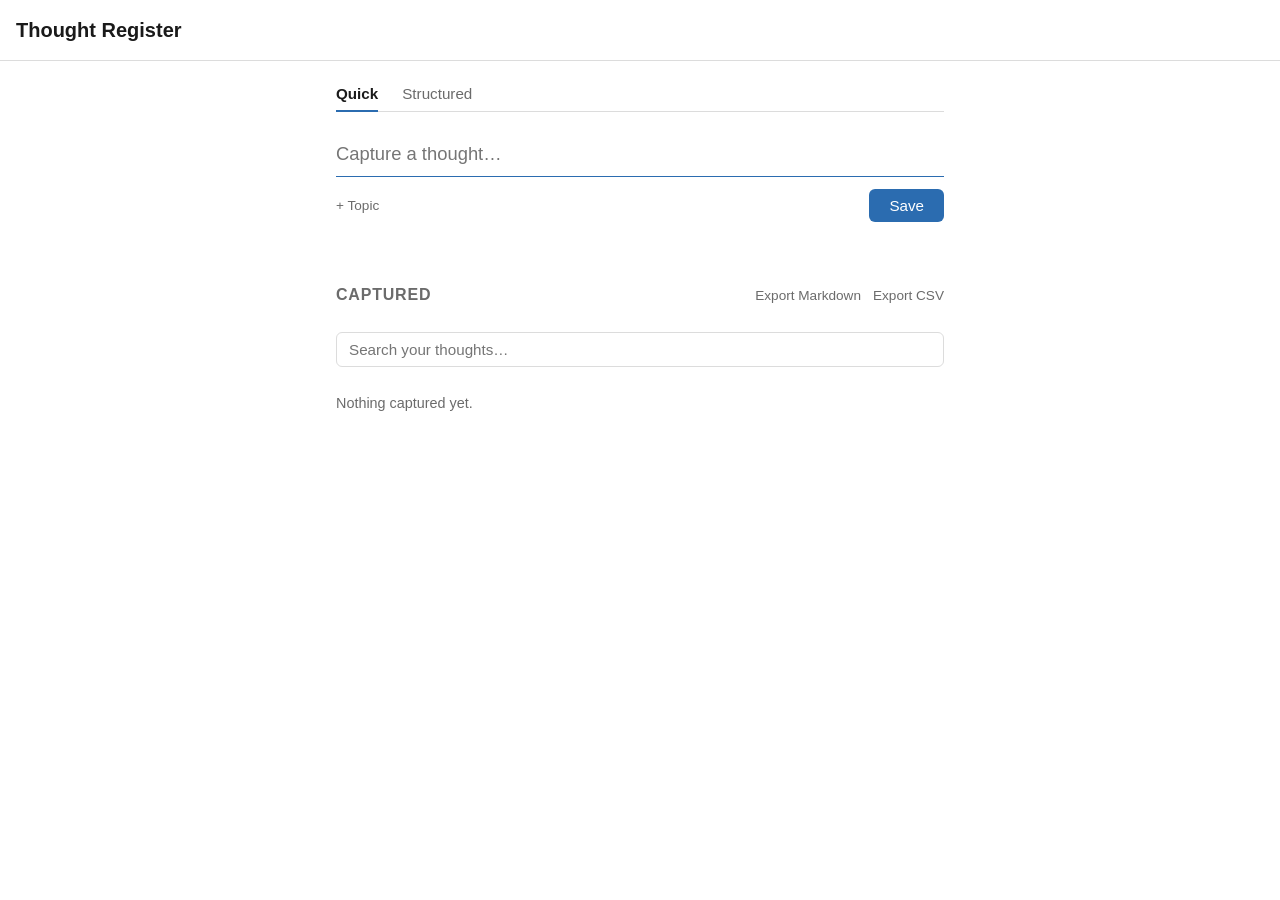
==== index.html @ 9d7cf732 "refactor: move app source to repo root for root-level GitHub Pages Moves index.html, css/, js/, mani" ====
<!doctype html>
<html lang="en">
<head>
<meta charset="UTF-8">
<meta name="viewport" content="width=device-width, initial-scale=1">
<title>Thought Register</title>
<link rel="stylesheet" href="css/styles.css">
</head>
<body>
<header>
  <h1>Thought Register</h1>
</header>
<main>
  <section id="capture">
    <div class="mode-toggle" role="tablist">
      <button type="button" id="mode-quick" class="mode-tab active" role="tab" aria-selected="true" aria-controls="quick-form">Quick</button>
      <button type="button" id="mode-structured" class="mode-tab" role="tab" aria-selected="false" aria-controls="structured-form">Structured</button>
    </div>

    <form id="quick-form" class="capture-form" novalidate role="tabpanel" aria-labelledby="mode-quick">
      <label for="quick-thought" class="visually-hidden">Thought</label>
      <textarea id="quick-thought" name="thought" class="capture-input" placeholder="Capture a thought…" rows="1"></textarea>

      <div class="capture-footer">
        <button type="button" id="quick-topic-toggle" class="topic-toggle">+ Topic</button>
        <label for="quick-topic" class="visually-hidden">Topic (optional)</label>
        <input type="text" id="quick-topic" name="topic" class="topic-input" placeholder="Topic" hidden>
        <button type="submit" class="save-btn">Save</button>
      </div>
    </form>

    <form id="structured-form" class="capture-form" hidden novalidate role="tabpanel" aria-labelledby="mode-structured">
      <label for="structured-observation" class="visually-hidden">Observation</label>
      <textarea id="structured-observation" name="observation" class="capture-input" placeholder="What did you observe?" rows="1"></textarea>

      <label for="structured-interpretation" class="visually-hidden">Interpretation (optional)</label>
      <textarea id="structured-interpretation" name="interpretation" class="capture-input capture-input-secondary" placeholder="What does it mean? (optional)" rows="1"></textarea>

      <div class="capture-footer">
        <button type="button" id="structured-topic-toggle" class="topic-toggle">+ Topic</button>
        <label for="structured-topic" class="visually-hidden">Topic (optional)</label>
        <input type="text" id="structured-topic" name="topic" class="topic-input" placeholder="Topic" hidden>
        <button type="submit" class="save-btn">Save</button>
      </div>
    </form>

    <p id="save-confirmation" class="confirmation" aria-live="polite"></p>
  </section>

  <section id="log">
    <div class="log-header">
      <h2>Captured</h2>
      <div class="export-actions">
        <button type="button" id="export-markdown-btn" class="export-btn" disabled>Export Markdown</button>
        <button type="button" id="export-csv-btn" class="export-btn" disabled>Export CSV</button>
      </div>
    </div>
    <label for="search-input" class="visually-hidden">Search your thoughts</label>
    <input type="search" id="search-input" class="search-input" placeholder="Search your thoughts…">

    <ul id="thought-list" aria-live="polite"></ul>
    <p id="empty-state" class="empty-state" aria-live="polite">Nothing captured yet.</p>
    <p id="no-results-state" class="empty-state" aria-live="polite" hidden>No matching thoughts found.</p>
  </section>
</main>
<script src="js/storage.js"></script>
<script src="js/export.js"></script>
<script src="js/search.js"></script>
<script src="js/ui.js"></script>
<script src="js/app.js"></script>
</body>
</html>
---- css/styles.css ----
:root {
  --color-bg: #ffffff;
  --color-text: #1a1a1a;
  --color-muted: #6b6b6b;
  --color-border: #dcdcdc;
  --color-accent: #2b6cb0;
  --color-accent-text: #ffffff;
  --radius: 6px;
  --space: 1rem;
}

* {
  box-sizing: border-box;
}

body {
  margin: 0;
  font-family: -apple-system, BlinkMacSystemFont, "Segoe UI", Roboto, Arial, sans-serif;
  background: var(--color-bg);
  color: var(--color-text);
  line-height: 1.4;
}

header {
  padding: var(--space);
  border-bottom: 1px solid var(--color-border);
}

header h1 {
  margin: 0;
  font-size: 1.25rem;
}

main {
  max-width: 640px;
  margin: 0 auto;
  padding: var(--space);
}

.mode-toggle {
  display: flex;
  gap: 1.5rem;
  margin-bottom: 1.25rem;
  border-bottom: 1px solid var(--color-border);
}

.mode-tab {
  border: none;
  background: none;
  padding: 0.5rem 0;
  margin-bottom: -1px;
  font-size: 0.95rem;
  color: var(--color-muted);
  border-bottom: 2px solid transparent;
  cursor: pointer;
}

.mode-tab.active {
  color: var(--color-text);
  border-bottom-color: var(--color-accent);
  font-weight: 600;
}

.capture-form {
  margin-bottom: var(--space);
}

.capture-input {
  display: block;
  width: 100%;
  border: none;
  border-bottom: 1px solid var(--color-border);
  background: transparent;
  color: var(--color-text);
  font-family: inherit;
  font-size: 1.15rem;
  line-height: 1.5;
  padding: 0.5rem 0;
  resize: none;
  overflow: hidden;
}

.capture-input + .capture-input {
  margin-top: 0.75rem;
}

.capture-input-secondary {
  font-size: 1rem;
  color: var(--color-muted);
}

.capture-input:focus {
  outline: none;
  border-bottom-color: var(--color-accent);
}

.capture-footer {
  display: flex;
  align-items: center;
  justify-content: space-between;
  gap: 0.75rem;
  margin-top: 0.75rem;
}

.topic-toggle {
  border: none;
  background: none;
  padding: 0.25rem 0;
  color: var(--color-muted);
  font-size: 0.85rem;
  cursor: pointer;
}

.topic-toggle:hover {
  color: var(--color-text);
}

.topic-input {
  flex: 1;
  border: none;
  border-bottom: 1px solid var(--color-border);
  background: transparent;
  color: var(--color-text);
  font-family: inherit;
  font-size: 0.9rem;
  padding: 0.25rem 0;
}

.topic-input:focus {
  outline: none;
  border-bottom-color: var(--color-accent);
}

.save-btn {
  padding: 0.5rem 1.25rem;
  border: none;
  border-radius: var(--radius);
  background: var(--color-accent);
  color: var(--color-accent-text);
  font-size: 0.95rem;
  cursor: pointer;
  white-space: nowrap;
}

.visually-hidden {
  position: absolute;
  width: 1px;
  height: 1px;
  padding: 0;
  margin: -1px;
  overflow: hidden;
  clip: rect(0, 0, 0, 0);
  white-space: nowrap;
  border: 0;
}

.confirmation {
  min-height: 1.2rem;
  color: var(--color-accent);
  font-size: 0.9rem;
  opacity: 0;
  transition: opacity 0.2s ease;
}

.confirmation.visible {
  opacity: 1;
}

.log-header {
  display: flex;
  align-items: center;
  justify-content: space-between;
  gap: 0.75rem;
}

.export-actions {
  display: flex;
  gap: 0.75rem;
}

#log h2 {
  font-size: 1rem;
  color: var(--color-muted);
  text-transform: uppercase;
  letter-spacing: 0.05em;
}

.export-btn {
  border: none;
  background: none;
  padding: 0.25rem 0;
  color: var(--color-accent);
  font-size: 0.85rem;
  cursor: pointer;
}

.export-btn:hover {
  text-decoration: underline;
}

.export-btn:disabled {
  color: var(--color-muted);
  cursor: not-allowed;
  text-decoration: none;
}

.search-input {
  display: block;
  width: 100%;
  border: 1px solid var(--color-border);
  border-radius: var(--radius);
  background: transparent;
  color: var(--color-text);
  font-family: inherit;
  font-size: 0.95rem;
  padding: 0.5rem 0.75rem;
  margin: 0.75rem 0;
}

.search-input:focus {
  outline: none;
  border-color: var(--color-accent);
}

#thought-list {
  list-style: none;
  margin: 0;
  padding: 0;
  display: flex;
  flex-direction: column;
  gap: 0.75rem;
}

.thought-item {
  border: 1px solid var(--color-border);
  border-radius: var(--radius);
  padding: 0.75rem;
}

.thought-meta {
  font-size: 0.75rem;
  color: var(--color-muted);
  margin-bottom: 0.35rem;
}

.thought-topic {
  font-weight: 600;
  margin-bottom: 0.35rem;
}

.thought-field {
  font-size: 0.95rem;
  white-space: pre-wrap;
}

.empty-state {
  color: var(--color-muted);
  font-size: 0.9rem;
}
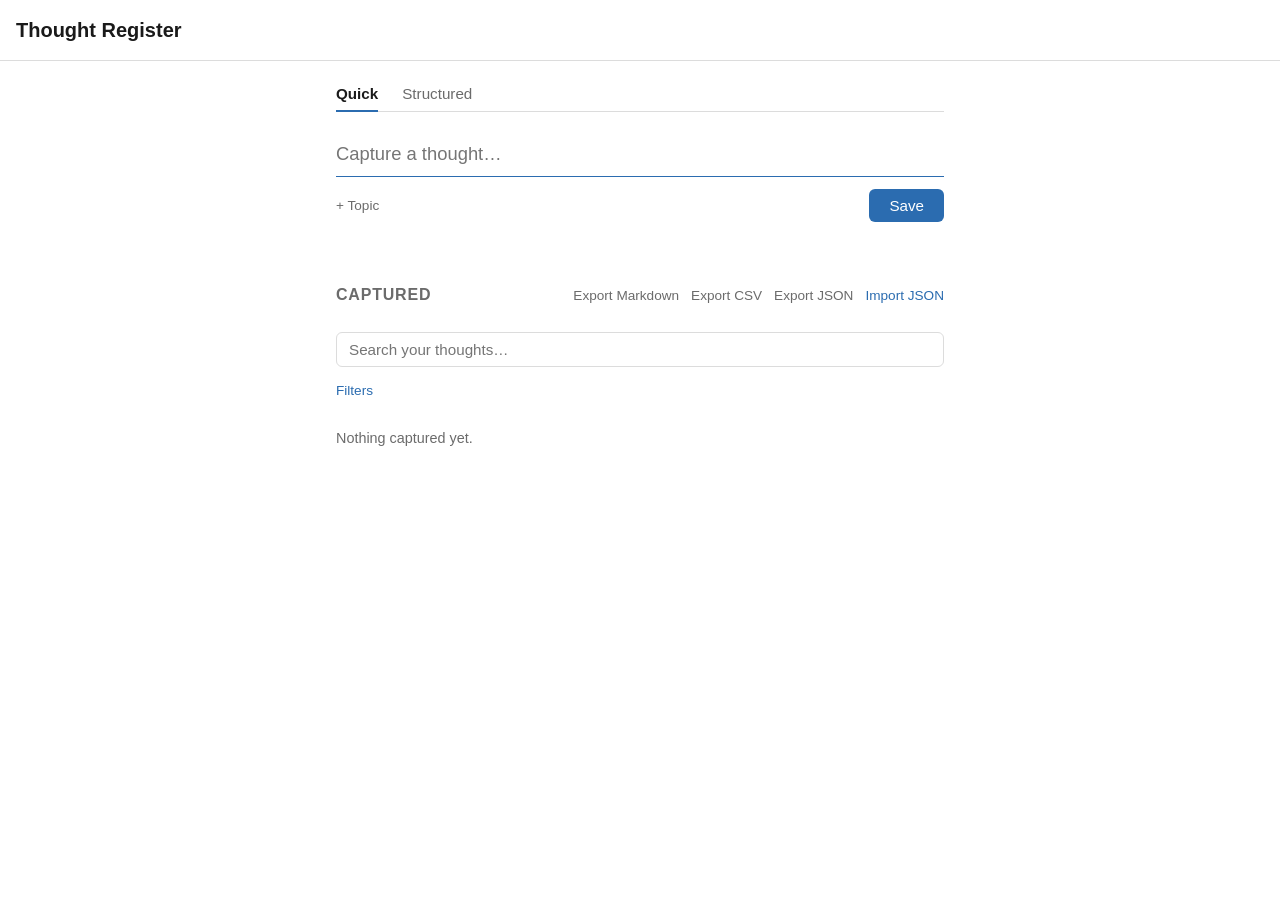
==== commit b8268060: "feat: v2.0 foundation — IndexedDB storage, edit/delete, categories, lifecycle, faceted search, JSON " ====
--- a/index.html
+++ b/index.html
@@ -11,6 +11,14 @@
   <h1>Thought Register</h1>
 </header>
 <main>
+  <div id="migration-banner" class="banner" hidden>
+    <p id="migration-banner-text"></p>
+    <div class="banner-actions">
+      <button type="button" id="migration-banner-backup" class="banner-btn">Download backup</button>
+      <button type="button" id="migration-banner-dismiss" class="banner-btn-secondary">Dismiss</button>
+    </div>
+  </div>
+
   <section id="capture">
     <div class="mode-toggle" role="tablist">
       <button type="button" id="mode-quick" class="mode-tab active" role="tab" aria-selected="true" aria-controls="quick-form">Quick</button>
@@ -53,20 +61,146 @@
       <div class="export-actions">
         <button type="button" id="export-markdown-btn" class="export-btn" disabled>Export Markdown</button>
         <button type="button" id="export-csv-btn" class="export-btn" disabled>Export CSV</button>
+        <button type="button" id="export-json-btn" class="export-btn" disabled>Export JSON</button>
+        <label for="import-json-input" class="export-btn import-btn">Import JSON</label>
+        <input type="file" id="import-json-input" accept="application/json" class="visually-hidden">
       </div>
     </div>
     <label for="search-input" class="visually-hidden">Search your thoughts</label>
     <input type="search" id="search-input" class="search-input" placeholder="Search your thoughts…">
+
+    <div class="filter-panel">
+      <button type="button" id="filter-toggle" class="filter-toggle" aria-expanded="false" aria-controls="filter-fields">Filters</button>
+      <div id="filter-fields" class="filter-fields" hidden>
+        <div class="filter-field">
+          <label for="filter-category">Category</label>
+          <select id="filter-category"></select>
+        </div>
+        <div class="filter-field">
+          <label for="filter-lifecycle">Status</label>
+          <select id="filter-lifecycle"></select>
+        </div>
+        <div class="filter-field">
+          <label for="filter-type">Type</label>
+          <select id="filter-type">
+            <option value="">Any</option>
+            <option value="quick">Quick</option>
+            <option value="structured">Structured</option>
+          </select>
+        </div>
+        <div class="filter-field">
+          <label for="filter-review-status">Review status</label>
+          <select id="filter-review-status">
+            <option value="">Any</option>
+            <option value="unreviewed">Unreviewed</option>
+            <option value="reviewed">Reviewed</option>
+          </select>
+        </div>
+        <div class="filter-field">
+          <label for="filter-importance">Importance</label>
+          <select id="filter-importance"></select>
+        </div>
+        <div class="filter-field">
+          <label for="filter-confidence">Confidence</label>
+          <select id="filter-confidence"></select>
+        </div>
+        <div class="filter-field">
+          <label for="filter-project">Project</label>
+          <input type="text" id="filter-project" placeholder="Any">
+        </div>
+        <div class="filter-field">
+          <label for="filter-tags">Tags</label>
+          <input type="text" id="filter-tags" placeholder="comma, separated">
+        </div>
+        <div class="filter-field">
+          <label for="filter-date-from">From</label>
+          <input type="date" id="filter-date-from">
+        </div>
+        <div class="filter-field">
+          <label for="filter-date-to">To</label>
+          <input type="date" id="filter-date-to">
+        </div>
+        <button type="button" id="filter-clear" class="filter-clear">Clear filters</button>
+      </div>
+    </div>
 
     <ul id="thought-list" aria-live="polite"></ul>
     <p id="empty-state" class="empty-state" aria-live="polite">Nothing captured yet.</p>
     <p id="no-results-state" class="empty-state" aria-live="polite" hidden>No matching thoughts found.</p>
   </section>
+
+  <section id="detail" hidden>
+    <button type="button" id="detail-back" class="back-btn">&larr; Back</button>
+
+    <div class="detail-meta">
+      <span id="detail-type" class="detail-type"></span>
+      <span id="detail-timestamps" class="detail-timestamps"></span>
+    </div>
+
+    <form id="detail-form">
+      <label class="detail-label" for="detail-topic">Topic</label>
+      <input type="text" id="detail-topic" class="detail-input">
+
+      <div id="detail-quick-fields">
+        <label class="detail-label" for="detail-thought">Thought</label>
+        <textarea id="detail-thought" class="detail-input" rows="3"></textarea>
+      </div>
+
+      <div id="detail-structured-fields">
+        <label class="detail-label" for="detail-observation">Observation</label>
+        <textarea id="detail-observation" class="detail-input" rows="3"></textarea>
+        <label class="detail-label" for="detail-interpretation">Interpretation</label>
+        <textarea id="detail-interpretation" class="detail-input" rows="3"></textarea>
+      </div>
+
+      <div class="detail-grid">
+        <div>
+          <label class="detail-label" for="detail-category">Category</label>
+          <select id="detail-category" class="detail-select"></select>
+        </div>
+        <div>
+          <label class="detail-label" for="detail-lifecycle">Lifecycle</label>
+          <select id="detail-lifecycle" class="detail-select"></select>
+        </div>
+        <div>
+          <label class="detail-label" for="detail-project">Project</label>
+          <input type="text" id="detail-project" class="detail-input">
+        </div>
+        <div>
+          <label class="detail-label" for="detail-tags">Tags</label>
+          <input type="text" id="detail-tags" class="detail-input" placeholder="comma, separated">
+        </div>
+        <div>
+          <label class="detail-label" for="detail-importance">Importance</label>
+          <select id="detail-importance" class="detail-select"></select>
+        </div>
+        <div>
+          <label class="detail-label" for="detail-confidence">Confidence</label>
+          <select id="detail-confidence" class="detail-select"></select>
+        </div>
+      </div>
+
+      <label class="detail-checkbox">
+        <input type="checkbox" id="detail-reviewed">
+        Reviewed
+      </label>
+
+      <div class="detail-actions">
+        <button type="submit" class="save-btn">Save Changes</button>
+        <button type="button" id="detail-delete" class="delete-btn">Delete</button>
+      </div>
+    </form>
+    <p id="detail-save-confirmation" class="confirmation" aria-live="polite"></p>
+  </section>
 </main>
+<script src="js/db.js"></script>
+<script src="js/taxonomy.js"></script>
 <script src="js/storage.js"></script>
+<script src="js/search.js"></script>
 <script src="js/export.js"></script>
-<script src="js/search.js"></script>
+<script src="js/router.js"></script>
 <script src="js/ui.js"></script>
+<script src="js/detail.js"></script>
 <script src="js/app.js"></script>
 </body>
 </html>
--- a/css/styles.css
+++ b/css/styles.css
@@ -11,6 +11,13 @@
 
 * {
   box-sizing: border-box;
+}
+
+/* Elements below set their own `display` (grid/flex) for when they're
+   visible, which would otherwise outrank the browser's built-in `[hidden]`
+   rule at equal specificity. This keeps `hidden` authoritative everywhere. */
+[hidden] {
+  display: none !important;
 }
 
 body {
@@ -170,12 +177,18 @@
   display: flex;
   align-items: center;
   justify-content: space-between;
-  gap: 0.75rem;
+  gap: 0.5rem 0.75rem;
+  flex-wrap: wrap;
 }
 
 .export-actions {
   display: flex;
-  gap: 0.75rem;
+  gap: 0.5rem 0.75rem;
+  flex-wrap: wrap;
+}
+
+.export-btn {
+  white-space: nowrap;
 }
 
 #log h2 {
@@ -257,3 +270,263 @@
   color: var(--color-muted);
   font-size: 0.9rem;
 }
+
+/* Migration banner */
+
+.banner {
+  display: flex;
+  align-items: center;
+  justify-content: space-between;
+  gap: 0.75rem;
+  flex-wrap: wrap;
+  border: 1px solid var(--color-accent);
+  border-radius: var(--radius);
+  background: color-mix(in srgb, var(--color-accent) 8%, transparent);
+  padding: 0.75rem;
+  margin-bottom: var(--space);
+}
+
+.banner p {
+  margin: 0;
+  font-size: 0.9rem;
+}
+
+.banner-actions {
+  display: flex;
+  gap: 0.75rem;
+  flex-shrink: 0;
+}
+
+.banner-btn {
+  border: none;
+  border-radius: var(--radius);
+  background: var(--color-accent);
+  color: var(--color-accent-text);
+  padding: 0.4rem 0.85rem;
+  font-size: 0.85rem;
+  cursor: pointer;
+}
+
+.banner-btn-secondary {
+  border: none;
+  background: none;
+  color: var(--color-muted);
+  font-size: 0.85rem;
+  cursor: pointer;
+}
+
+/* Import control (a label styled to match the export buttons) */
+
+.import-btn {
+  display: inline-block;
+  cursor: pointer;
+}
+
+/* Faceted search / filters */
+
+.filter-panel {
+  margin-bottom: 0.75rem;
+}
+
+.filter-toggle {
+  border: none;
+  background: none;
+  padding: 0.25rem 0;
+  color: var(--color-accent);
+  font-size: 0.85rem;
+  cursor: pointer;
+}
+
+.filter-toggle:hover {
+  text-decoration: underline;
+}
+
+.filter-fields {
+  display: grid;
+  grid-template-columns: repeat(auto-fill, minmax(140px, 1fr));
+  gap: 0.6rem;
+  border: 1px solid var(--color-border);
+  border-radius: var(--radius);
+  padding: 0.75rem;
+  margin-top: 0.5rem;
+}
+
+.filter-field {
+  display: flex;
+  flex-direction: column;
+  gap: 0.2rem;
+}
+
+.filter-field label {
+  font-size: 0.75rem;
+  color: var(--color-muted);
+}
+
+.filter-field select,
+.filter-field input {
+  border: 1px solid var(--color-border);
+  border-radius: var(--radius);
+  background: transparent;
+  color: var(--color-text);
+  font-family: inherit;
+  font-size: 0.85rem;
+  padding: 0.35rem 0.4rem;
+}
+
+.filter-clear {
+  grid-column: 1 / -1;
+  justify-self: start;
+  border: none;
+  background: none;
+  color: var(--color-muted);
+  font-size: 0.8rem;
+  cursor: pointer;
+  padding: 0.25rem 0;
+}
+
+.filter-clear:hover {
+  color: var(--color-text);
+  text-decoration: underline;
+}
+
+/* Thought list items as buttons, and badges */
+
+.thought-item {
+  border: 1px solid var(--color-border);
+  border-radius: var(--radius);
+  padding: 0;
+  overflow: hidden;
+}
+
+.thought-item-btn {
+  display: block;
+  width: 100%;
+  border: none;
+  background: none;
+  color: inherit;
+  font: inherit;
+  text-align: left;
+  cursor: pointer;
+  padding: 0.75rem;
+}
+
+.thought-item-btn:hover {
+  background: color-mix(in srgb, var(--color-accent) 6%, transparent);
+}
+
+.thought-badges {
+  display: flex;
+  flex-wrap: wrap;
+  gap: 0.35rem;
+  margin-bottom: 0.35rem;
+}
+
+.badge {
+  display: inline-block;
+  border-radius: 999px;
+  padding: 0.1rem 0.55rem;
+  font-size: 0.7rem;
+  border: 1px solid var(--color-border);
+  color: var(--color-muted);
+}
+
+.badge-category {
+  border-color: var(--color-accent);
+  color: var(--color-accent);
+}
+
+.badge-lifecycle {
+  color: var(--color-text);
+}
+
+/* Thought detail view */
+
+.back-btn {
+  border: none;
+  background: none;
+  color: var(--color-accent);
+  font-size: 0.9rem;
+  cursor: pointer;
+  padding: 0.25rem 0;
+  margin-bottom: 0.75rem;
+}
+
+.back-btn:hover {
+  text-decoration: underline;
+}
+
+.detail-meta {
+  display: flex;
+  justify-content: space-between;
+  gap: 0.75rem;
+  color: var(--color-muted);
+  font-size: 0.8rem;
+  margin-bottom: 1rem;
+  flex-wrap: wrap;
+}
+
+.detail-label {
+  display: block;
+  font-size: 0.75rem;
+  color: var(--color-muted);
+  margin-top: 0.75rem;
+  margin-bottom: 0.2rem;
+}
+
+.detail-input,
+.detail-select {
+  display: block;
+  width: 100%;
+  border: 1px solid var(--color-border);
+  border-radius: var(--radius);
+  background: transparent;
+  color: var(--color-text);
+  font-family: inherit;
+  font-size: 0.95rem;
+  padding: 0.5rem;
+  resize: vertical;
+}
+
+.detail-input:focus,
+.detail-select:focus {
+  outline: none;
+  border-color: var(--color-accent);
+}
+
+.detail-grid {
+  display: grid;
+  grid-template-columns: repeat(auto-fill, minmax(140px, 1fr));
+  gap: 0.6rem;
+  margin-top: 0.5rem;
+}
+
+.detail-checkbox {
+  display: flex;
+  align-items: center;
+  gap: 0.4rem;
+  margin-top: 1rem;
+  font-size: 0.9rem;
+}
+
+.detail-actions {
+  display: flex;
+  justify-content: space-between;
+  align-items: center;
+  gap: 0.75rem;
+  margin-top: 1.25rem;
+}
+
+.delete-btn {
+  border: 1px solid #c0392b;
+  border-radius: var(--radius);
+  background: none;
+  color: #c0392b;
+  padding: 0.5rem 1rem;
+  font-size: 0.9rem;
+  cursor: pointer;
+}
+
+.delete-btn:hover {
+  background: #c0392b;
+  color: #ffffff;
+}
